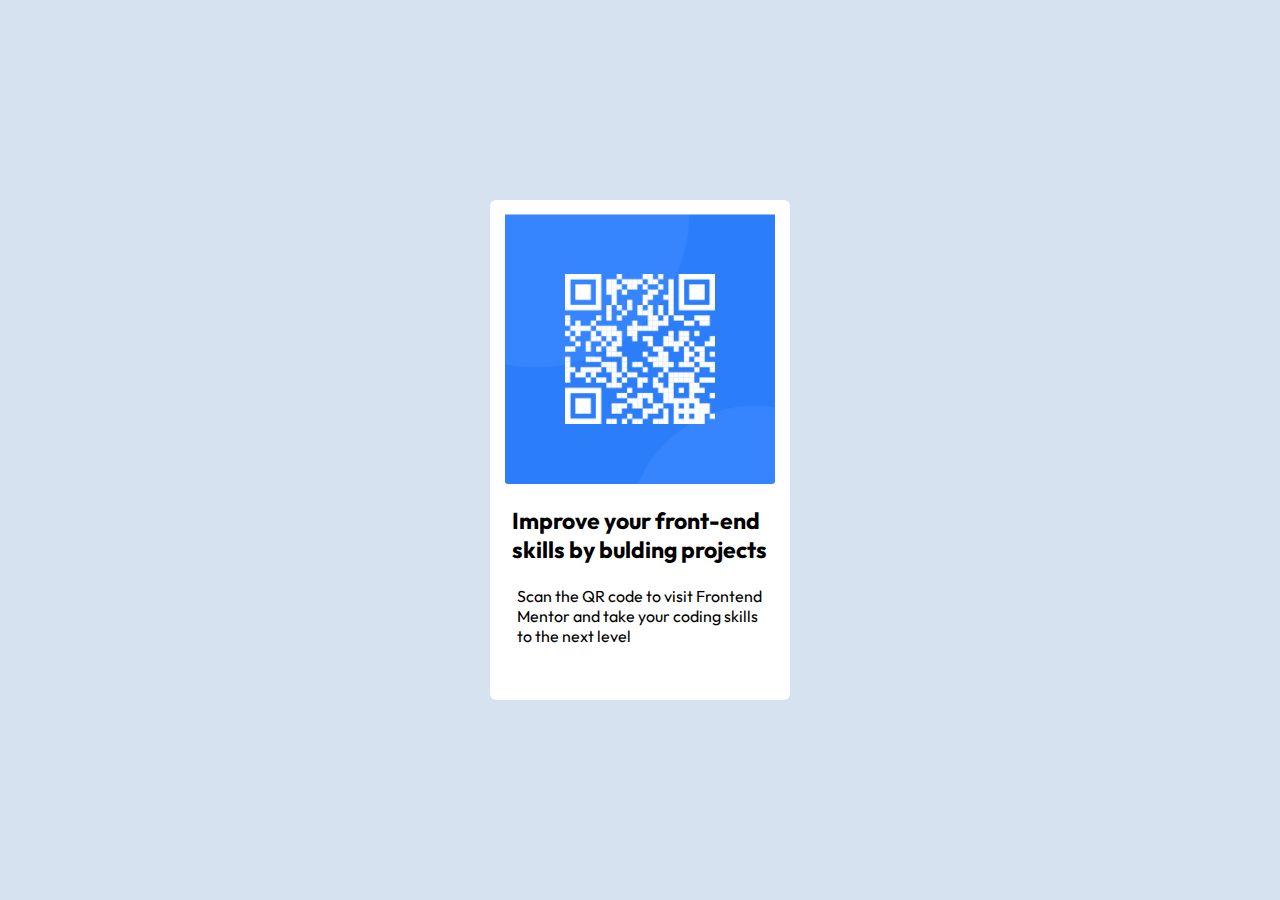
==== qr-code-component-main/index.html @ 2c5903f0 "Add files via upload" ====
<!DOCTYPE html>
<html lang="en">

<head>
  <meta charset="UTF-8">
  <meta name="viewport" content="width=device-width, initial-scale=1.0">
  <!-- displays site properly based on user's device -->

  <link rel="icon" type="image/png" sizes="32x32" href="./images/favicon-32x32.png">
  <link rel="stylesheet" href="style.css">

  <title>Frontend Mentor | QR code component</title>

  <!-- Feel free to remove these styles or customise in your own stylesheet 👍 -->
 
</head>

<body>
  <div class="container">
    <!-- <div class="main"> -->
    <div class="cont">
      <div class="qr">
        <div class="qrimgs">
          <img src="./images/image-qr-code.png" alt="">
        </div>
        <div class="h2">
          <h2>Improve your front-end skills by bulding projects</h2>

        </div>
        <div class="p">
          <p>Scan the QR code to visit Frontend Mentor and take your coding skills to the next level</p>
        </div>
      </div>
    </div>
    <!-- </div> -->
  </div>
</body>

</html>
---- qr-code-component-main/style.css ----
@import url('https://fonts.googleapis.com/css2?family=Outfit:wght@100..900&display=swap');

/* // <uniquifier>: Use a unique and descriptive class name */
/* // <weight>: Use a value from 100 to 900 */
body {
  font-family: "Outfit", sans-serif;
  margin: 0;
  padding: 0;
  box-sizing: border-box;
}

html,
body {
  height: 100%;
  width: 100%;
}

.container {
  height: 100%;
  width: 100%;
  position: relative;
  background-color: hsl(212, 45%, 89%);
  display: flex;
  justify-content: center;
  align-items: center;
}



.cont {
  background-color: hsl(0, 0%, 100%);
  height: 500px;
  width: 300px;
  border-radius: 6px;

}



.qrimgs {
  display: flex;
  justify-content: space-evenly;
  align-items: center;
}


img {
  height: 90%;
  width: 90%;
  border-radius: 3px;
  padding-top: 0.9em;
}

.h2 {
  margin: 22px;
}

.p {
  margin: 22px;
  padding: 0 5px;
}

h2 {
  font-size: 23px;
}

@media (max-width:600px) {
  .cont {
    background-color: hsl(0, 0%, 100%);
  }

  .main {
    width: 90%;
    height: 90%;
  }

}
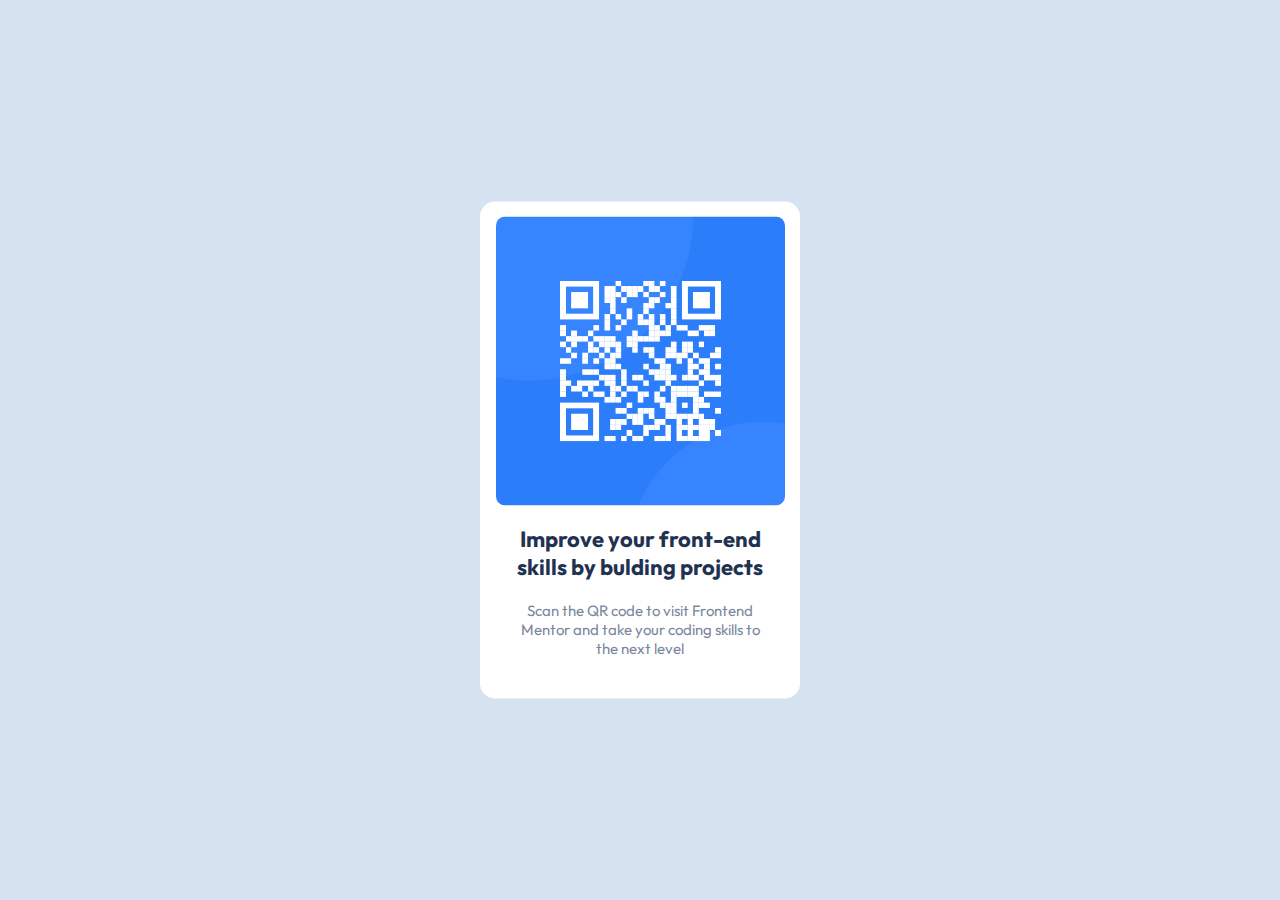
==== commit 2066c7f6: "Qr scan design" ====
--- a/qr-code-component-main/index.html
+++ b/qr-code-component-main/index.html
@@ -12,28 +12,26 @@
   <title>Frontend Mentor | QR code component</title>
 
   <!-- Feel free to remove these styles or customise in your own stylesheet 👍 -->
- 
+
 </head>
 
-<body>
-  <div class="container">
+<body style="background-color: hsl(212, 45%, 89%); ">
+  <section class="container">
     <!-- <div class="main"> -->
     <div class="cont">
-      <div class="qr">
-        <div class="qrimgs">
-          <img src="./images/image-qr-code.png" alt="">
-        </div>
-        <div class="h2">
-          <h2>Improve your front-end skills by bulding projects</h2>
+      <img src="./images/image-qr-code.png" alt="">
 
-        </div>
-        <div class="p">
-          <p>Scan the QR code to visit Frontend Mentor and take your coding skills to the next level</p>
-        </div>
-      </div>
     </div>
-    <!-- </div> -->
-  </div>
+    <div class="text">
+
+
+      <h1>Improve your front-end skills by bulding projects</h1>
+
+
+      <p>Scan the QR code to visit Frontend Mentor and take your coding skills to the next level</p>
+
+    </div>
+  </section>
 </body>
 
 </html>--- a/qr-code-component-main/style.css
+++ b/qr-code-component-main/style.css
@@ -1,71 +1,66 @@
-
 @import url('https://fonts.googleapis.com/css2?family=Outfit:wght@100..900&display=swap');
 
 /* // <uniquifier>: Use a unique and descriptive class name */
 /* // <weight>: Use a value from 100 to 900 */
-body {
-  font-family: "Outfit", sans-serif;
-  margin: 0;
-  padding: 0;
-  box-sizing: border-box;
-}
+;
 
-html,
-body {
-  height: 100%;
-  width: 100%;
+
+html, body {
+    margin: 0;
+    padding: 0;
+    height: 100%;
+    background-color: hsl(212, 45%, 89%); 
 }
 
 .container {
-  height: 100%;
-  width: 100%;
-  position: relative;
-  background-color: hsl(212, 45%, 89%);
-  display: flex;
-  justify-content: center;
-  align-items: center;
+    height: 497px;
+    width: 320px;
+    margin: auto;
+    position: absolute;
+    top: 50%;
+    left: 50%;
+    /* background-color: hsl(212, 45%, 89%); */
+    transform: translate(-50%, -50%);
+    text-align: center;
+    background-color: white;
+    border-radius: 15px;
 }
 
 
 
-.cont {
-  background-color: hsl(0, 0%, 100%);
-  height: 500px;
-  width: 300px;
-  border-radius: 6px;
+.cont img {
+
+    height: 289px;
+    width: 291x;
+    border-radius: 9px;
+    margin: 15px 15px 0px 15px;
 
 }
 
 
-
-.qrimgs {
-  display: flex;
-  justify-content: space-evenly;
-  align-items: center;
+.text {
+    text-align: center;
+    padding: 0px 25px;
+    font-family: "Outfit", sans-serif;
 }
 
 
-img {
-  height: 90%;
-  width: 90%;
-  border-radius: 3px;
-  padding-top: 0.9em;
+
+
+.text p {
+    font-size: 15px;
+    color: hsl(220, 15%, 55%);
+    font-weight: 400;
+    padding: 5px;
 }
 
-.h2 {
-  margin: 22px;
+.text h1 {
+    color: hsl(218, 44%, 22%);
+    font-weight: 700;
+    font-size: 22px
 }
 
-.p {
-  margin: 22px;
-  padding: 0 5px;
-}
-
-h2 {
-  font-size: 23px;
-}
-
-@media (max-width:600px) {
+/* @media (max-width:600px) {
   .cont {
     background-color: hsl(0, 0%, 100%);
   }
@@ -75,4 +70,4 @@
     height: 90%;
   }
 
-}
+} */